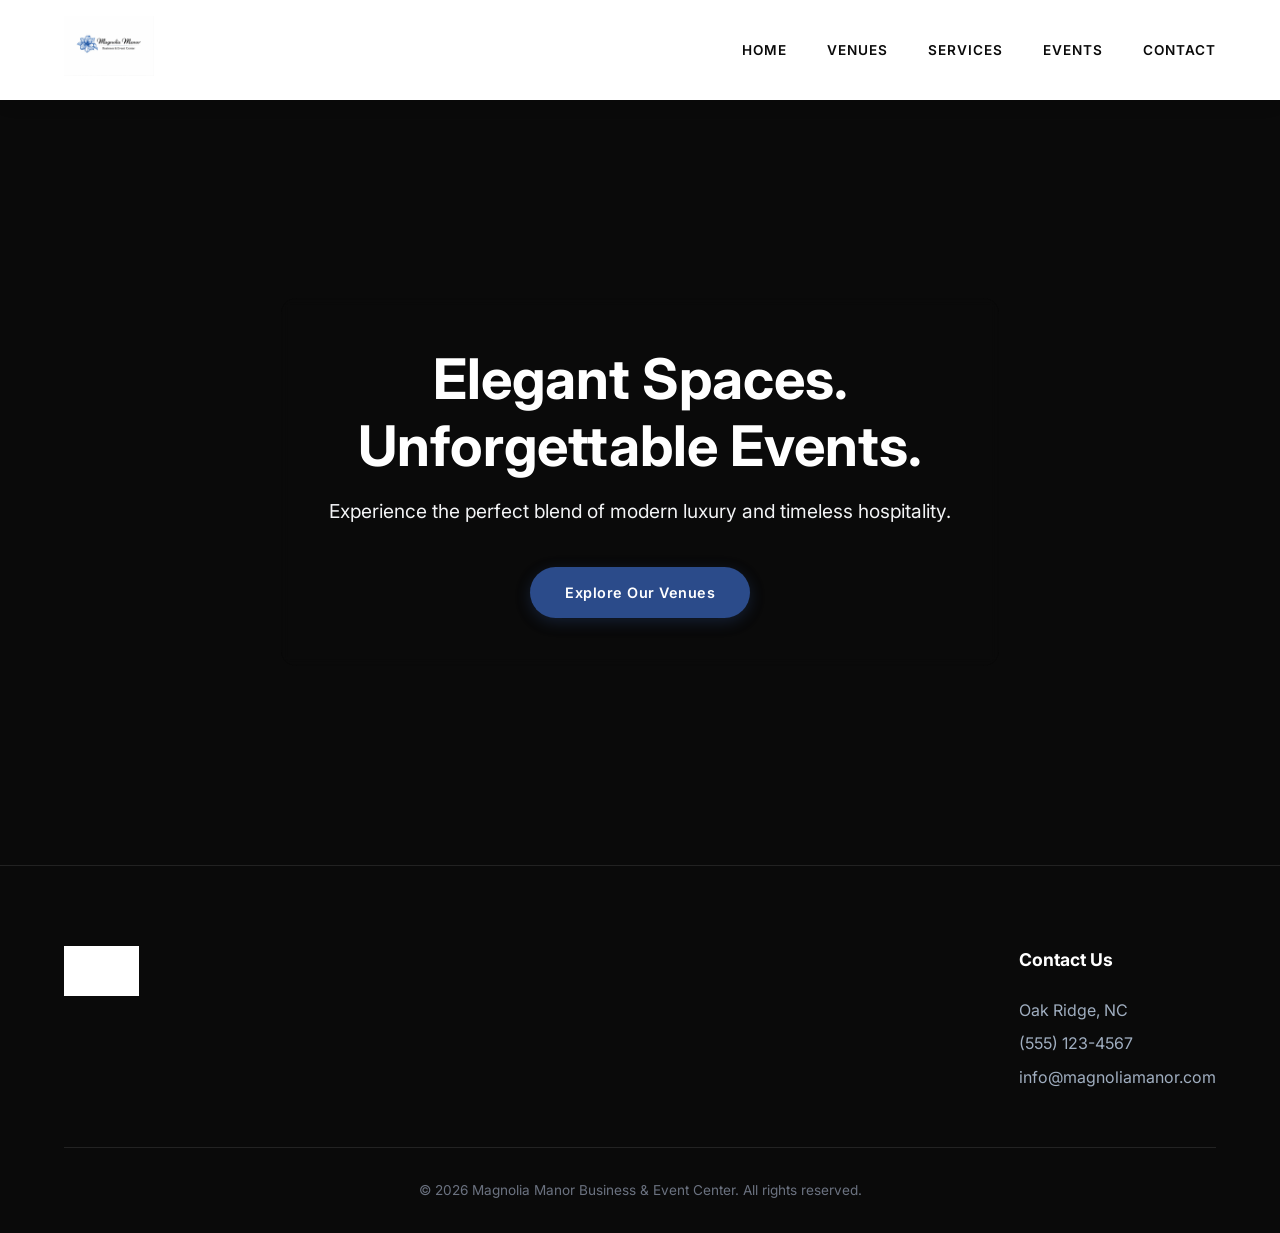
==== index.html @ e9326dfd "Created the slideshow" ====
<!DOCTYPE html>
<html lang="en">
<head>
    <meta charset="UTF-8">
    <meta name="viewport" content="width=device-width, initial-scale=1.0">
    <title>Magnolia Manor | Modern Event Center</title>
    <link href="https://fonts.googleapis.com/css2?family=Inter:wght@300;400;600;700&display=swap" rel="stylesheet">
    <link rel="stylesheet" href="style.css">
</head>
<body>
    <header>
        <div class="logo-container">
            <img src="images/logo.jpeg" alt="Magnolia Manor Logo" class="logo">
        </div>
        <nav>
            <ul>
                <li><a href="index.html">Home</a></li>
                <li><a href="venues.html">Venues</a></li>
                <li><a href="services.html">Services</a></li>
                <li><a href="events.html">Events</a></li>
                <li><a href="contact.html">Contact</a></li>
            </ul>
        </nav>
    </header>

    <section id="home" class="hero">
        <div id="hero-slider" class="slide single-slide"></div>

        <div class="hero-content">
            <h1>Elegant Spaces.<br>Unforgettable Events.</h1>
            <p>Experience the perfect blend of modern luxury and timeless hospitality.</p>
            <a href="venues.html" class="btn">Explore Our Venues</a>
        </div>
    </section>

    <script>
        const slider = document.getElementById('hero-slider');
        const totalImages = 50; // Change this to your exact number of images
        let currentImage = 1;

        // Preload the next image to prevent flickering
        function preloadImage(url) {
            const img = new Image();
            img.src = url;
        }

        // The Slideshow Function
        setInterval(() => {
            // Fade out
            slider.style.opacity = 0;

            setTimeout(() => {
                // Change the image while invisible
                currentImage++;
                if (currentImage > totalImages) {
                    currentImage = 1;
                }

                const nextImageUrl = `images/slides/${currentImage}.jpeg`; // Update your folder path if needed
                slider.style.backgroundImage = `url('${nextImageUrl}')`;

                // Fade back in
                slider.style.opacity = 0.6; // Matches the max opacity from our CSS

                // Preload the image after this one
                let nextToLoad = currentImage + 1 > totalImages ? 1 : currentImage + 1;
                preloadImage(`images/slides/${nextToLoad}.jpeg`);

            }, 1000); // Wait 1 second for fade out to complete before swapping

        }, 6000); // Changes every 6 seconds
    </script>

    <footer>
        <div class="footer-content">
            <div class="footer-logo">
                <img src="images/logo.jpeg" alt="Magnolia Manor Logo" class="logo">
            </div>
            <div class="footer-contact">
                <p><strong>Contact Us</strong></p>
                <p>Oak Ridge, NC</p>
                <p>(555) 123-4567</p>
                <p>info@magnoliamanor.com</p>
            </div>
        </div>
        <div class="footer-bottom">
            <p>&copy; 2026 Magnolia Manor Business & Event Center. All rights reserved.</p>
        </div>
    </footer>
</body>
</html>
---- style.css ----
/* Base Styles & Reset */
* {
    margin: 0;
    padding: 0;
    box-sizing: border-box;
}

body {
    font-family: 'Inter', sans-serif;
    line-height: 1.6;
    color: #111111;
    background-color: #FAFAFA;
    overflow-x: hidden;
}

/* Brand Colors */
:root {
    --primary-blue: #2B4B8A;
    --dark: #0A0A0A;
    --white: #FFFFFF;
    --gray-light: #F3F4F6;
    --gray-text: #4B5563;
}

/* Header */
header {
    display: flex;
    justify-content: space-between;
    align-items: center;
    padding: 1rem 5%;
    background: rgba(255, 255, 255, 0.95);
    backdrop-filter: blur(10px);
    box-shadow: 0 4px 20px rgba(0,0,0,0.05);
    position: sticky;
    top: 0;
    z-index: 100;
}

.logo {
    max-height: 60px;
    width: auto;
}

nav ul {
    list-style: none;
    display: flex;
    gap: 2.5rem;
}

nav a {
    text-decoration: none;
    color: var(--dark);
    font-weight: 600;
    font-size: 0.85rem;
    letter-spacing: 1px;
    text-transform: uppercase;
    transition: color 0.3s ease;
}

nav a:hover, nav a.active {
    color: var(--primary-blue);
}

/* Hero Section & Slideshow */
.hero {
    position: relative;
    height: 85vh;
    display: flex;
    align-items: center;
    justify-content: center;
    text-align: center;
    background-color: var(--dark);
    overflow: hidden;
}

.slide {
    position: absolute;
    top: 0;
    left: 0;
    width: 100%;
    height: 100%;
    background-size: cover;
    background-position: center;
    opacity: 0;
    z-index: 1;
    animation: crossfade 15s infinite;
}

/* Stagger the animations for 3 slides */
.slide:nth-child(1) { animation-delay: 0s; }
.slide:nth-child(2) { animation-delay: 5s; }
.slide:nth-child(3) { animation-delay: 10s; }

@keyframes crossfade {
    0% { opacity: 0; }
    10% { opacity: 0.6; } /* Max opacity is 0.6 so the black background acts as an overlay */
    33% { opacity: 0.6; }
    43% { opacity: 0; }
    100% { opacity: 0; }
}

.hero-content {
    position: relative;
    z-index: 2;
    max-width: 800px;
    padding: 3rem;
    background: rgba(10, 10, 10, 0.5); /* Text readability box */
    border-radius: 16px;
    backdrop-filter: blur(5px);
}

.hero h1 {
    font-size: 3.5rem;
    font-weight: 700;
    color: var(--white);
    margin-bottom: 1rem;
    line-height: 1.2;
}

.hero p {
    color: var(--gray-light);
    font-size: 1.2rem;
    margin-bottom: 2.5rem;
}

.btn {
    display: inline-block;
    padding: 14px 35px;
    background: var(--primary-blue);
    color: var(--white);
    text-decoration: none;
    font-weight: 600;
    font-size: 0.9rem;
    letter-spacing: 0.5px;
    border-radius: 50px;
    border: none;
    cursor: pointer;
    transition: all 0.3s ease;
    box-shadow: 0 4px 15px rgba(43, 75, 138, 0.3);
}

.btn:hover {
    background: #1d3566;
    transform: translateY(-2px);
    box-shadow: 0 6px 20px rgba(43, 75, 138, 0.4);
}

/* Sections Common */
section {
    padding: 6rem 5%;
}

.inner-page {
    min-height: 70vh;
}

h2 {
    text-align: center;
    color: var(--dark);
    font-size: 2.5rem;
    font-weight: 700;
    margin-bottom: 3.5rem;
    letter-spacing: -0.5px;
}

/* Services Section */
.services {
    background-color: var(--dark);
}

.services h2 {
    color: var(--white);
}

.services-grid {
    display: flex;
    justify-content: center;
    flex-wrap: wrap;
    gap: 2rem;
    max-width: 1200px;
    margin: 0 auto;
}

.service-box {
    background: rgba(255, 255, 255, 0.05);
    border: 1px solid rgba(255, 255, 255, 0.1);
    color: var(--white);
    padding: 3rem 2rem;
    text-align: center;
    border-radius: 16px;
    width: 340px;
    transition: transform 0.3s ease, background 0.3s ease;
}

.service-box:hover {
    transform: translateY(-5px);
    background: rgba(255, 255, 255, 0.1);
}

.service-box .icon {
    font-size: 2.5rem;
    margin-bottom: 1rem;
}

.service-box h3 {
    color: var(--white);
    font-size: 1.3rem;
    margin-bottom: 1rem;
    font-weight: 600;
}

.service-box p {
    color: #A0AEC0;
    font-size: 0.95rem;
}

/* Footer */
footer {
    background: var(--dark);
    color: var(--white);
    padding: 5rem 5% 2rem;
    border-top: 1px solid #222;
}

.footer-content {
    display: flex;
    justify-content: space-between;
    align-items: flex-start;
    flex-wrap: wrap;
    max-width: 1200px;
    margin: 0 auto 3rem;
    gap: 2rem;
}

.footer-logo img {
    filter: brightness(0) invert(1);
    max-height: 50px;
}

.footer-contact p {
    color: #A0AEC0;
    margin-bottom: 0.5rem;
}

.footer-contact strong {
    color: var(--white);
    font-size: 1.1rem;
    display: inline-block;
    margin-bottom: 1rem;
}

.footer-bottom {
    text-align: center;
    font-size: 0.85rem;
    color: #6B7280;
    border-top: 1px solid rgba(255,255,255,0.1);
    padding-top: 2rem;
    max-width: 1200px;
    margin: 0 auto;
}

/* Mobile Responsiveness */
@media (max-width: 768px) {
    .hero h1 {
        font-size: 2.5rem;
    }
    nav ul {
        gap: 1rem;
        flex-wrap: wrap;
        justify-content: center;
    }
    header {
        flex-direction: column;
        gap: 1rem;
    }
}
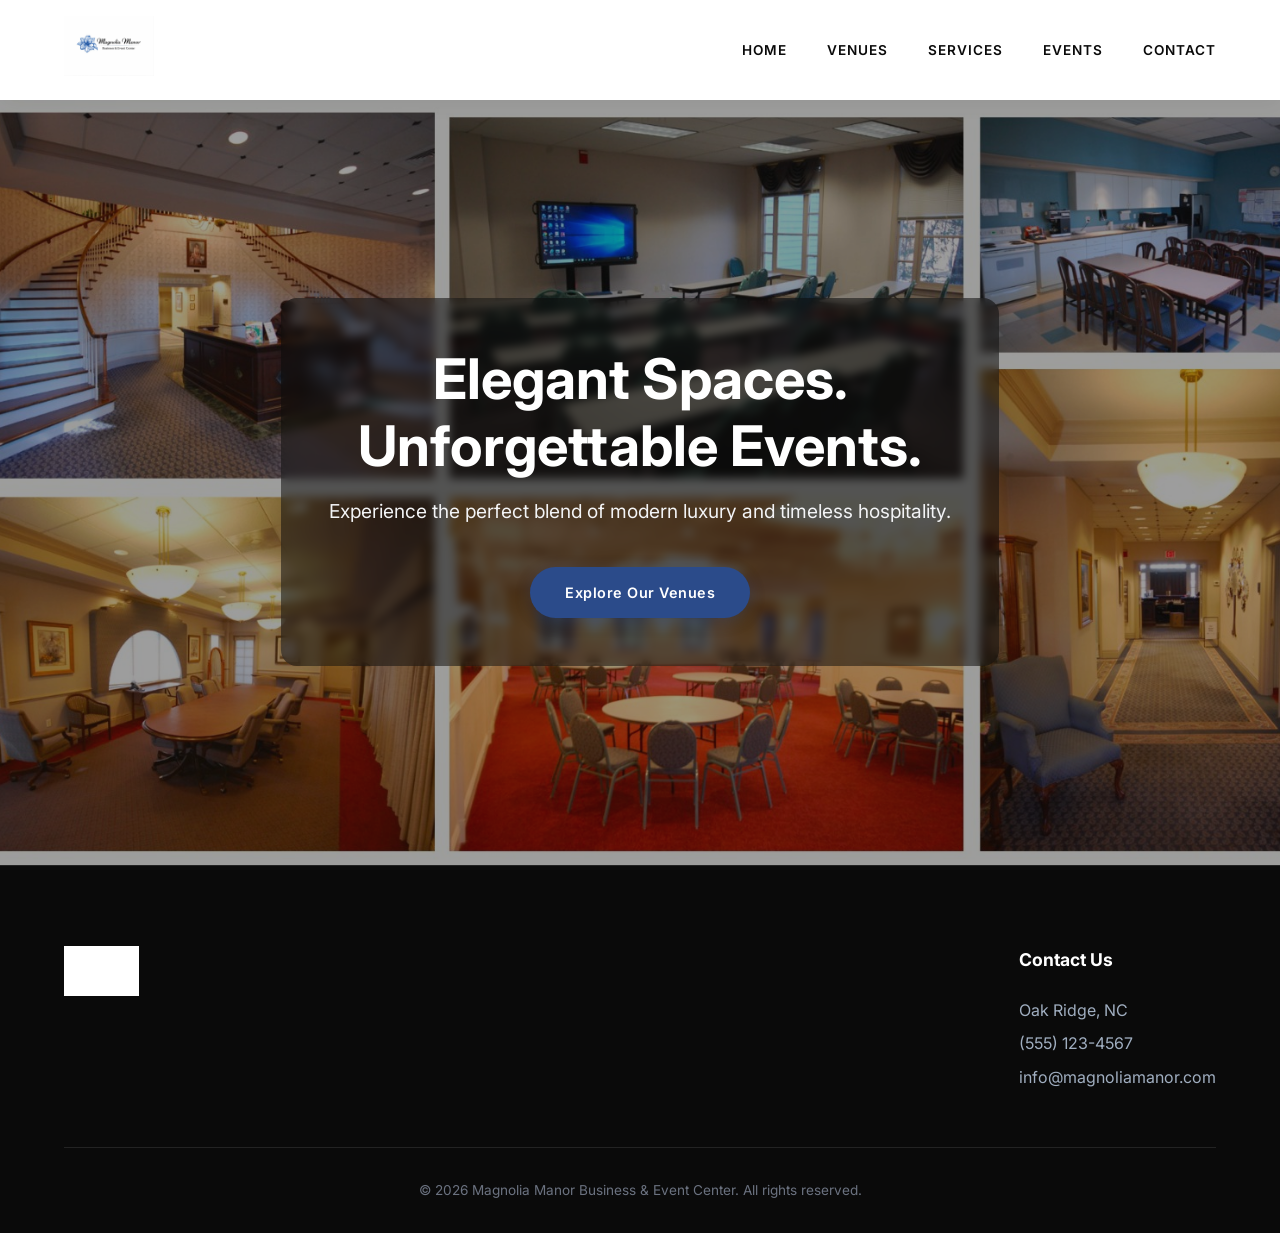
==== commit 170ddf07: "Fixed the delay" ====
--- a/index.html
+++ b/index.html
@@ -24,7 +24,7 @@
     </header>
 
     <section id="home" class="hero">
-        <div id="hero-slider" class="slide single-slide"></div>
+        <div id="hero-slider" class="single-slide"></div>
 
         <div class="hero-content">
             <h1>Elegant Spaces.<br>Unforgettable Events.</h1>
@@ -38,11 +38,19 @@
         const totalImages = 50; // Change this to your exact number of images
         let currentImage = 1;
 
+        // --- NEW CODE: Load the first image immediately on page load ---
+        slider.style.backgroundImage = `url('images/slides/${currentImage}.jpeg')`;
+        slider.style.opacity = 0.6; // Make sure it's visible right away
+        // ---------------------------------------------------------------
+
         // Preload the next image to prevent flickering
         function preloadImage(url) {
             const img = new Image();
             img.src = url;
         }
+
+        // Preload the second image right away so it's ready for the first transition
+        preloadImage(`images/slides/2.jpeg`);
 
         // The Slideshow Function
         setInterval(() => {
@@ -56,7 +64,7 @@
                     currentImage = 1;
                 }
 
-                const nextImageUrl = `images/slides/${currentImage}.jpeg`; // Update your folder path if needed
+                const nextImageUrl = `images/slides/${currentImage}.jpeg`;
                 slider.style.backgroundImage = `url('${nextImageUrl}')`;
 
                 // Fade back in
@@ -66,9 +74,9 @@
                 let nextToLoad = currentImage + 1 > totalImages ? 1 : currentImage + 1;
                 preloadImage(`images/slides/${nextToLoad}.jpeg`);
 
-            }, 1000); // Wait 1 second for fade out to complete before swapping
+            }, 500); // 500ms fade out time (make sure this matches your CSS transition time!)
 
-        }, 6000); // Changes every 6 seconds
+        }, 4000); // Swap images every 4 seconds
     </script>
 
     <footer>
--- a/style.css
+++ b/style.css
@@ -73,7 +73,8 @@
     overflow: hidden;
 }
 
-.slide {
+/* Replace the old .slide and @keyframes with this */
+.single-slide {
     position: absolute;
     top: 0;
     left: 0;
@@ -81,9 +82,10 @@
     height: 100%;
     background-size: cover;
     background-position: center;
-    opacity: 0;
+    background-image: url('images/slides/1.jpg'); /* The first image */
+    opacity: 0.6;
     z-index: 1;
-    animation: crossfade 15s infinite;
+    transition: opacity 1s ease-in-out; /* Smoothly fades the opacity */
 }
 
 /* Stagger the animations for 3 slides */
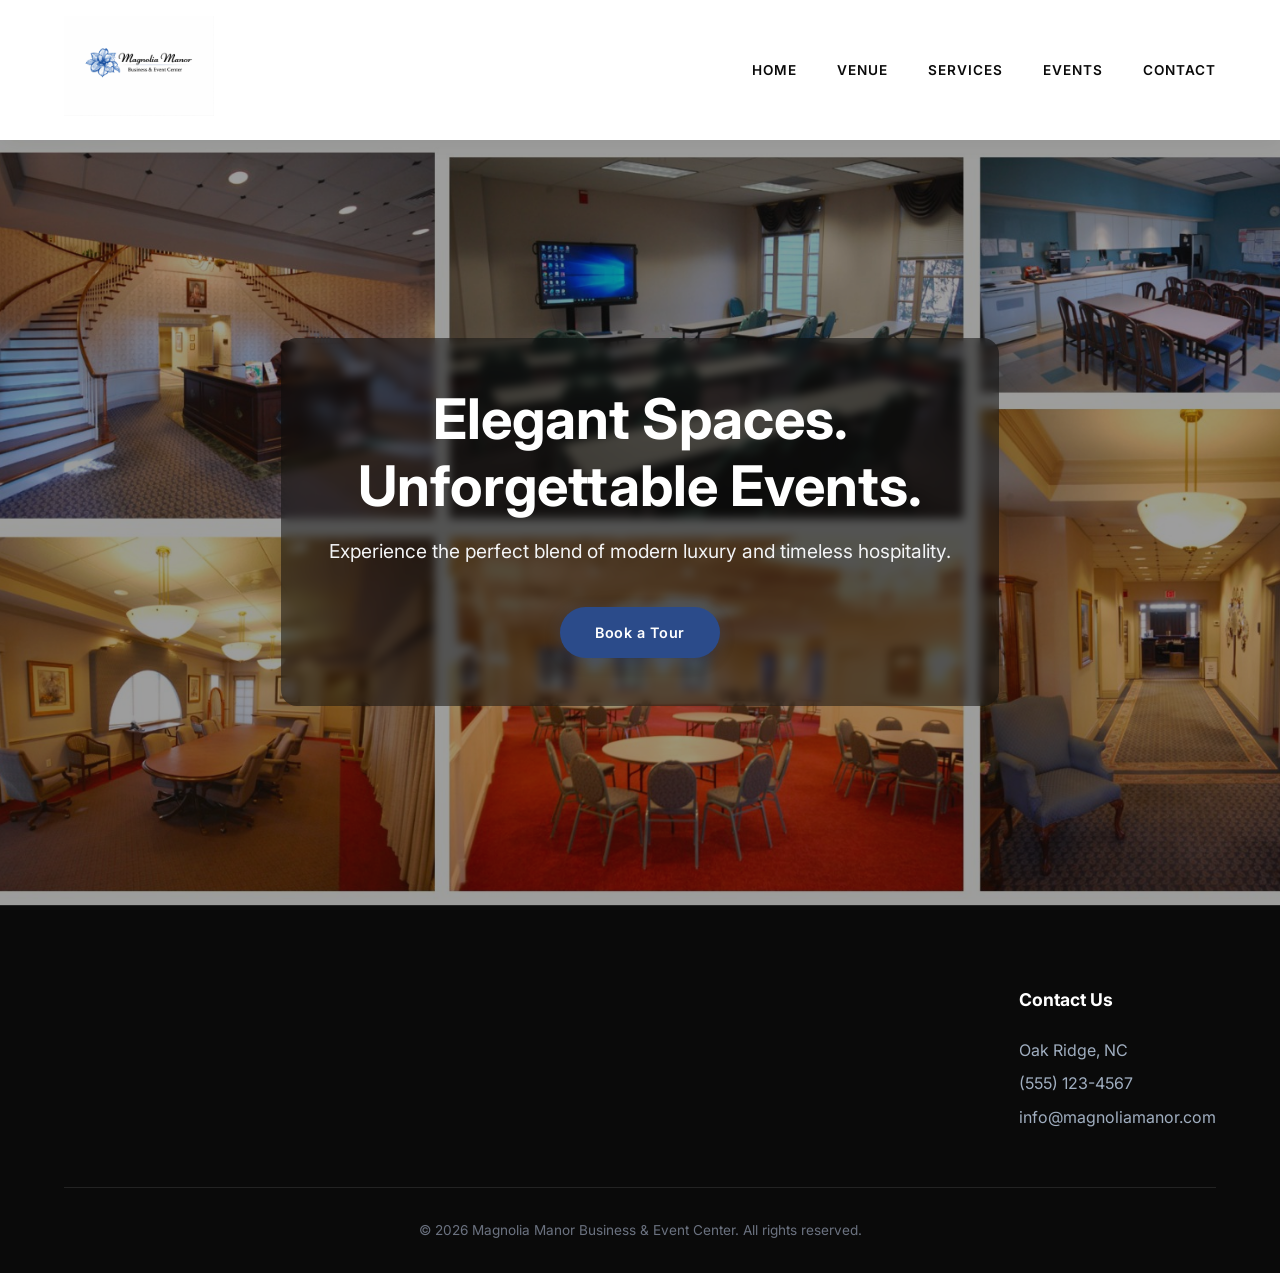
==== commit 3dc10dd5: "Minor Edits" ====
--- a/index.html
+++ b/index.html
@@ -15,7 +15,7 @@
         <nav>
             <ul>
                 <li><a href="index.html">Home</a></li>
-                <li><a href="venues.html">Venues</a></li>
+                <li><a href="venue.html">Venue</a></li>
                 <li><a href="services.html">Services</a></li>
                 <li><a href="events.html">Events</a></li>
                 <li><a href="contact.html">Contact</a></li>
@@ -29,7 +29,7 @@
         <div class="hero-content">
             <h1>Elegant Spaces.<br>Unforgettable Events.</h1>
             <p>Experience the perfect blend of modern luxury and timeless hospitality.</p>
-            <a href="venues.html" class="btn">Explore Our Venues</a>
+            <a href="contact.html" class="btn">Book a Tour</a>
         </div>
     </section>
 
--- a/style.css
+++ b/style.css
@@ -37,8 +37,9 @@
 }
 
 .logo {
-    max-height: 60px;
+    max-height: 100px;
     width: auto;
+    mix-blend-mode: multiply;
 }
 
 nav ul {
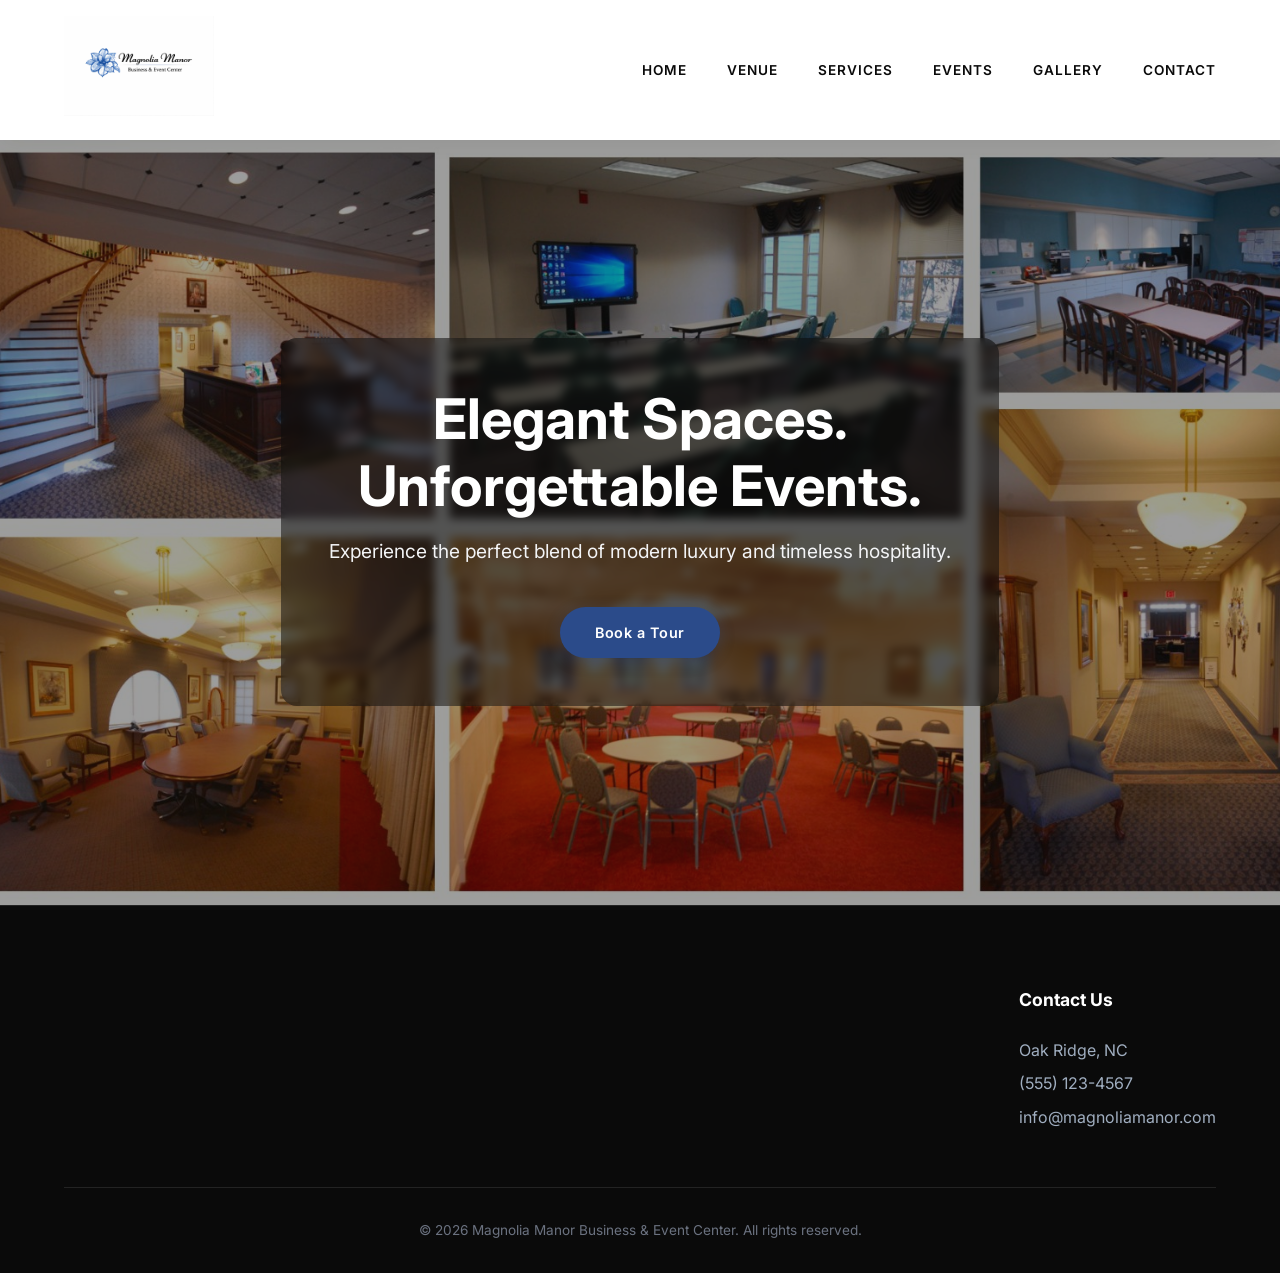
==== commit 2a103bd1: "Added Gallery" ====
--- a/index.html
+++ b/index.html
@@ -18,6 +18,7 @@
                 <li><a href="venue.html">Venue</a></li>
                 <li><a href="services.html">Services</a></li>
                 <li><a href="events.html">Events</a></li>
+                <li><a href="gallery.html">Gallery</a></li>
                 <li><a href="contact.html">Contact</a></li>
             </ul>
         </nav>
--- a/style.css
+++ b/style.css
@@ -276,4 +276,96 @@
         flex-direction: column;
         gap: 1rem;
     }
+}
+
+/* =========================================
+   Gallery & Lightbox Styles
+   ========================================= */
+
+.gallery-grid {
+    display: grid;
+    grid-template-columns: repeat(auto-fit, minmax(300px, 1fr));
+    gap: 1.5rem;
+    max-width: 1200px;
+    margin: 0 auto;
+}
+
+.gallery-item {
+    width: 100%;
+    height: 250px;
+    object-fit: cover;
+    border-radius: 8px;
+    cursor: pointer;
+    transition: transform 0.3s ease, box-shadow 0.3s ease;
+}
+
+.gallery-item:hover {
+    transform: scale(1.03);
+    box-shadow: 0 10px 20px rgba(0,0,0,0.15);
+}
+
+/* Lightbox Background */
+.lightbox {
+    display: none; /* Hidden by default */
+    position: fixed;
+    z-index: 9999;
+    top: 0;
+    left: 0;
+    width: 100%;
+    height: 100%;
+    background-color: rgba(10, 10, 10, 0.95);
+    align-items: center;
+    justify-content: center;
+}
+
+/* Expanded Image */
+.lightbox img {
+    max-width: 85%;
+    max-height: 85vh;
+    border-radius: 4px;
+    box-shadow: 0 0 30px rgba(0,0,0,0.8);
+    animation: fadeIn 0.3s ease;
+}
+
+@keyframes fadeIn {
+    from { opacity: 0; transform: scale(0.95); }
+    to { opacity: 1; transform: scale(1); }
+}
+
+/* Controls */
+.close-btn, .prev-btn, .next-btn {
+    position: absolute;
+    color: var(--white);
+    font-size: 3rem;
+    cursor: pointer;
+    user-select: none;
+    transition: color 0.3s, transform 0.2s;
+    background: rgba(0,0,0,0.3);
+    border-radius: 50%;
+    width: 60px;
+    height: 60px;
+    display: flex;
+    align-items: center;
+    justify-content: center;
+}
+
+.close-btn {
+    top: 30px;
+    right: 40px;
+    font-size: 2.5rem;
+    background: transparent;
+}
+.prev-btn { left: 30px; }
+.next-btn { right: 30px; }
+
+.close-btn:hover, .prev-btn:hover, .next-btn:hover {
+    color: var(--primary-blue);
+    transform: scale(1.1);
+}
+
+/* Mobile Adjustments for Lightbox */
+@media (max-width: 768px) {
+    .prev-btn { left: 10px; }
+    .next-btn { right: 10px; }
+    .close-btn { top: 15px; right: 15px; }
 }
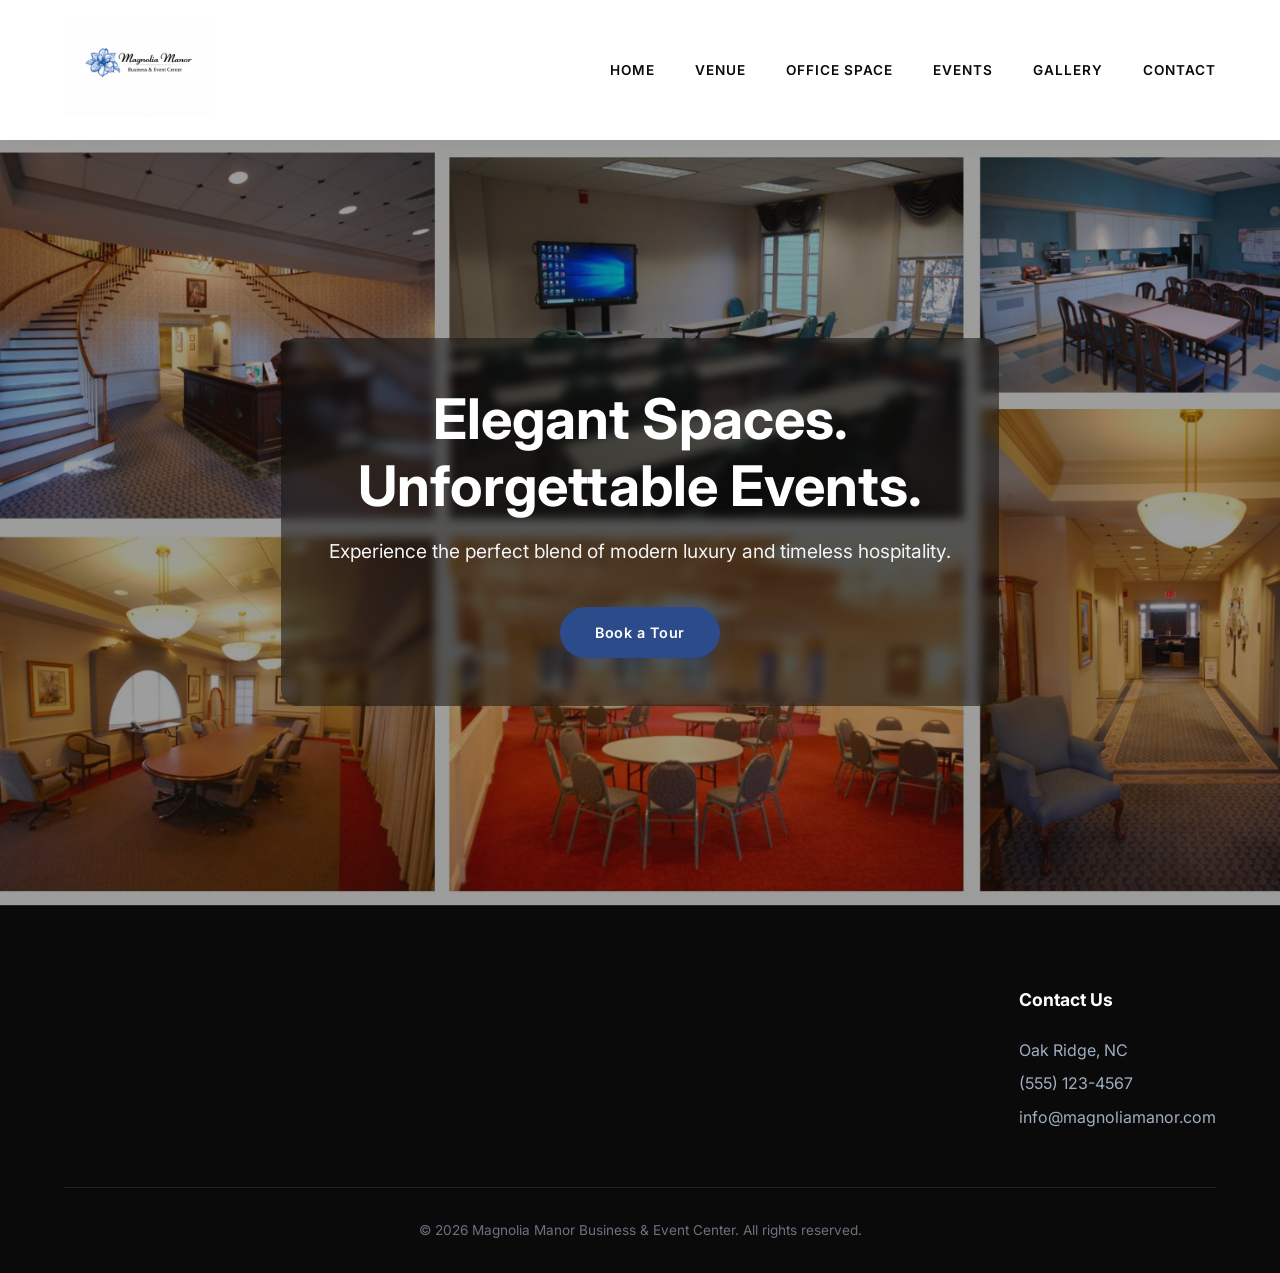
==== commit a596fe1e: "Fixed some bugs" ====
--- a/index.html
+++ b/index.html
@@ -16,7 +16,7 @@
             <ul>
                 <li><a href="index.html">Home</a></li>
                 <li><a href="venue.html">Venue</a></li>
-                <li><a href="services.html">Services</a></li>
+                <li><a href="officespace.html">Office Space</a></li>
                 <li><a href="events.html">Events</a></li>
                 <li><a href="gallery.html">Gallery</a></li>
                 <li><a href="contact.html">Contact</a></li>
--- a/style.css
+++ b/style.css
@@ -347,6 +347,7 @@
     display: flex;
     align-items: center;
     justify-content: center;
+    line-height: 1; /* Fixes vertical centering issues */
 }
 
 .close-btn {
@@ -355,8 +356,16 @@
     font-size: 2.5rem;
     background: transparent;
 }
-.prev-btn { left: 30px; }
-.next-btn { right: 30px; }
+
+.prev-btn {
+    left: 30px;
+    padding-right: 4px; /* Optical nudge to center the left arrow */
+}
+
+.next-btn {
+    right: 30px;
+    padding-left: 4px; /* Optical nudge to center the right arrow */
+}
 
 .close-btn:hover, .prev-btn:hover, .next-btn:hover {
     color: var(--primary-blue);
@@ -368,4 +377,92 @@
     .prev-btn { left: 10px; }
     .next-btn { right: 10px; }
     .close-btn { top: 15px; right: 15px; }
+}
+
+/* --- Contact Page Styles --- */
+.contact-section {
+    padding: 60px 20px;
+    background-color: #f9f9f9; /* Soft background color */
+    display: flex;
+    justify-content: center;
+}
+
+.contact-container {
+    background-color: #ffffff;
+    max-width: 600px;
+    width: 100%;
+    padding: 40px;
+    border-radius: 12px;
+    box-shadow: 0 8px 24px rgba(0, 0, 0, 0.08); /* Soft drop shadow */
+    text-align: center;
+}
+
+.contact-container h2 {
+    margin-bottom: 10px;
+    color: #333333;
+    font-family: "Georgia", serif; /* Gives a classy, venue-appropriate vibe */
+}
+
+.contact-container p {
+    color: #666666;
+    margin-bottom: 30px;
+    line-height: 1.6;
+}
+
+/* Form Layout */
+.contact-form {
+    display: flex;
+    flex-direction: column;
+    text-align: left;
+}
+
+.form-group {
+    margin-bottom: 20px;
+}
+
+.form-group label {
+    display: block;
+    margin-bottom: 8px;
+    font-weight: 600;
+    color: #444444;
+    font-size: 0.9rem;
+}
+
+/* Input & Textarea Styling */
+.form-group input,
+.form-group textarea {
+    width: 100%;
+    padding: 12px 15px;
+    border: 1px solid #cccccc;
+    border-radius: 6px;
+    font-size: 1rem;
+    font-family: inherit;
+    transition: border-color 0.3s ease, box-shadow 0.3s ease;
+}
+
+/* Change border color when clicking on an input */
+.form-group input:focus,
+.form-group textarea:focus {
+    outline: none;
+    border-color: #2b4c7e; /* Elegant blue */
+    box-shadow: 0 0 0 3px rgba(43, 76, 126, 0.2);
+}
+
+/* Submit Button Styling */
+.submit-btn {
+    background-color: #2b4c7e; /* Elegant blue background */
+    color: #ffffff;
+    border: none;
+    padding: 15px 20px;
+    font-size: 1rem;
+    font-weight: bold;
+    border-radius: 6px;
+    cursor: pointer;
+    transition: background-color 0.3s ease, transform 0.2s ease;
+    margin-top: 10px;
+}
+
+.submit-btn:hover {
+    background-color: #1a365d; /* Darker navy blue on hover */
+    transform: translateY(-2px); /* Slight lift effect */
 }
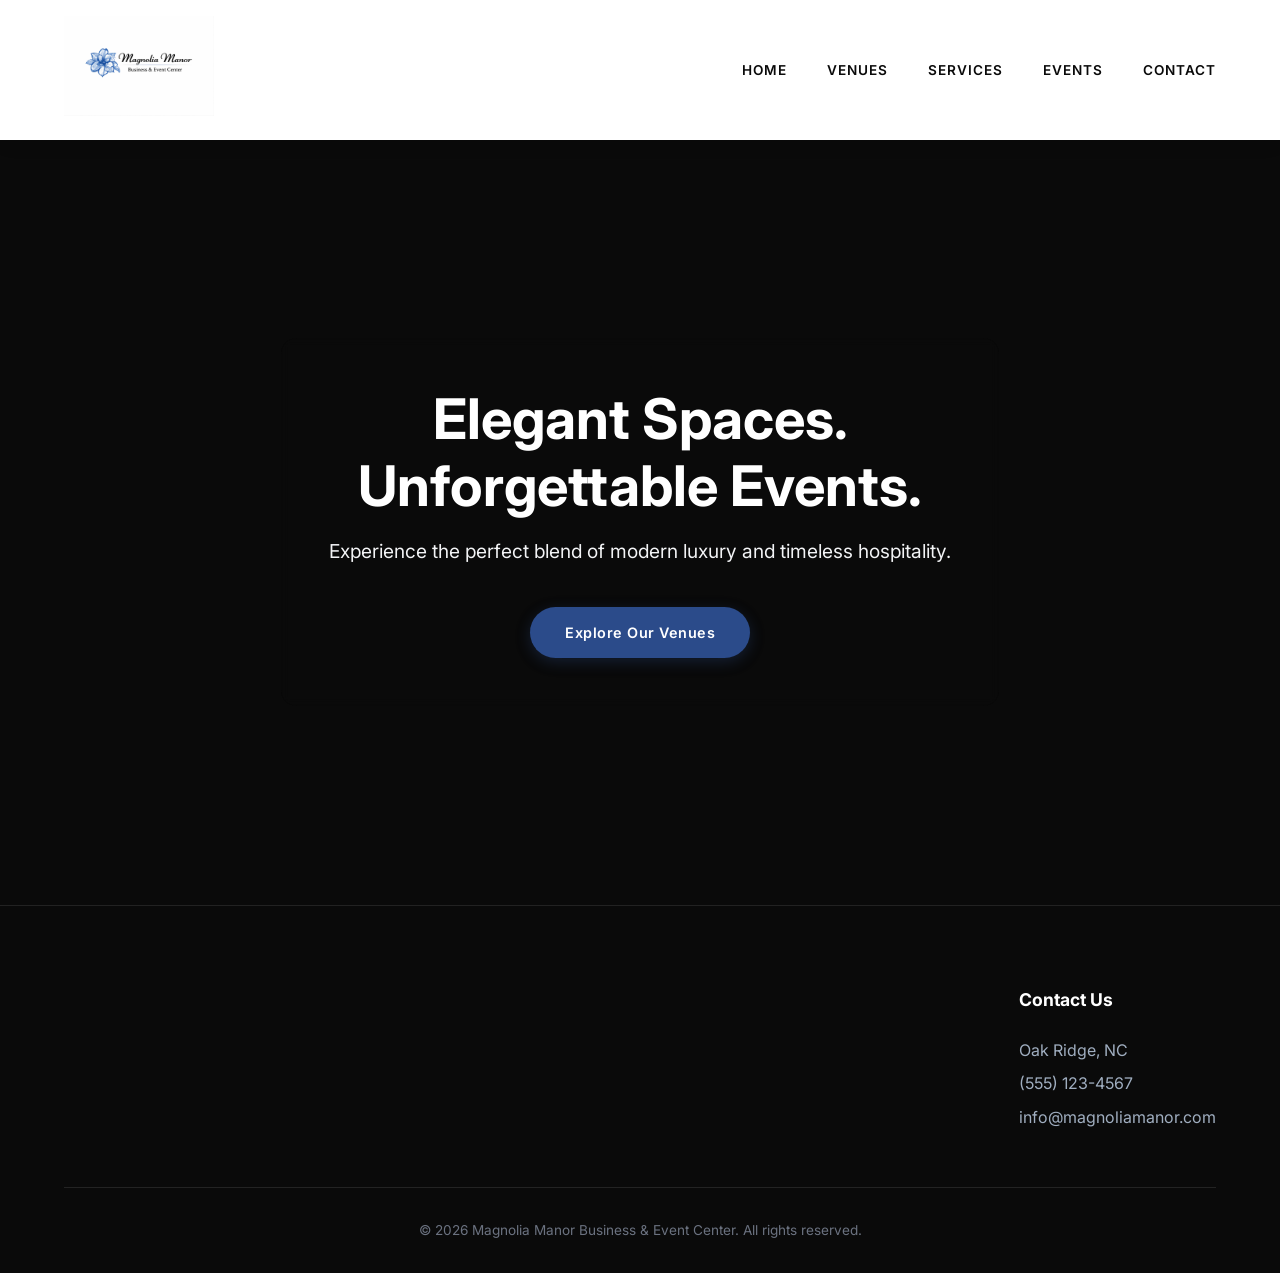
==== commit d4ce12a2: "Added Favicon" ====
--- a/index.html
+++ b/index.html
@@ -4,6 +4,7 @@
     <meta charset="UTF-8">
     <meta name="viewport" content="width=device-width, initial-scale=1.0">
     <title>Magnolia Manor | Modern Event Center</title>
+    <link rel="icon" type="image/jpeg" href="images/logo.jpeg">
     <link href="https://fonts.googleapis.com/css2?family=Inter:wght@300;400;600;700&display=swap" rel="stylesheet">
     <link rel="stylesheet" href="style.css">
 </head>
@@ -15,10 +16,9 @@
         <nav>
             <ul>
                 <li><a href="index.html">Home</a></li>
-                <li><a href="venue.html">Venue</a></li>
-                <li><a href="officespace.html">Office Space</a></li>
+                <li><a href="venues.html">Venues</a></li>
+                <li><a href="services.html">Services</a></li>
                 <li><a href="events.html">Events</a></li>
-                <li><a href="gallery.html">Gallery</a></li>
                 <li><a href="contact.html">Contact</a></li>
             </ul>
         </nav>
@@ -30,7 +30,7 @@
         <div class="hero-content">
             <h1>Elegant Spaces.<br>Unforgettable Events.</h1>
             <p>Experience the perfect blend of modern luxury and timeless hospitality.</p>
-            <a href="contact.html" class="btn">Book a Tour</a>
+            <a href="venues.html" class="btn">Explore Our Venues</a>
         </div>
     </section>
 
@@ -39,19 +39,11 @@
         const totalImages = 50; // Change this to your exact number of images
         let currentImage = 1;
 
-        // --- NEW CODE: Load the first image immediately on page load ---
-        slider.style.backgroundImage = `url('images/slides/${currentImage}.jpeg')`;
-        slider.style.opacity = 0.6; // Make sure it's visible right away
-        // ---------------------------------------------------------------
-
         // Preload the next image to prevent flickering
         function preloadImage(url) {
             const img = new Image();
             img.src = url;
         }
-
-        // Preload the second image right away so it's ready for the first transition
-        preloadImage(`images/slides/2.jpeg`);
 
         // The Slideshow Function
         setInterval(() => {
@@ -65,7 +57,7 @@
                     currentImage = 1;
                 }
 
-                const nextImageUrl = `images/slides/${currentImage}.jpeg`;
+                const nextImageUrl = `images/slides/${currentImage}.jpeg`; // Update your folder path if needed
                 slider.style.backgroundImage = `url('${nextImageUrl}')`;
 
                 // Fade back in
@@ -75,9 +67,9 @@
                 let nextToLoad = currentImage + 1 > totalImages ? 1 : currentImage + 1;
                 preloadImage(`images/slides/${nextToLoad}.jpeg`);
 
-            }, 500); // 500ms fade out time (make sure this matches your CSS transition time!)
+            }, 1000); // Wait 1 second for fade out to complete before swapping
 
-        }, 4000); // Swap images every 4 seconds
+        }, 6000); // Changes every 6 seconds
     </script>
 
     <footer>
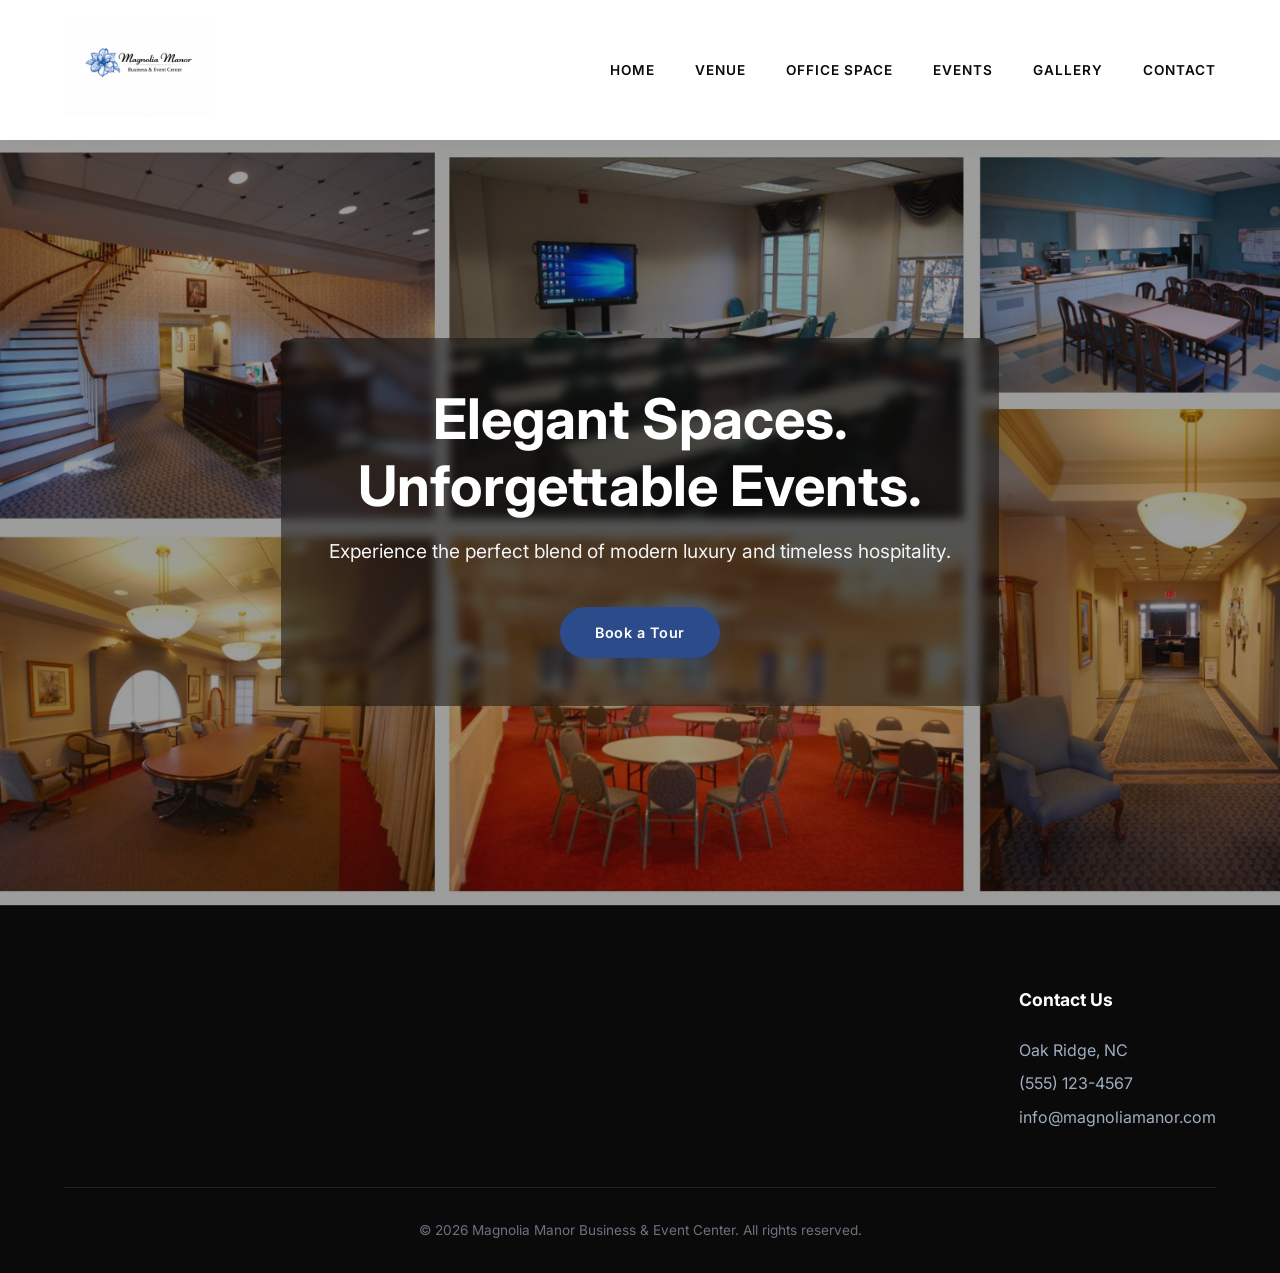
==== commit a01a327a: "Merge remote-tracking branch 'origin/master'" ====
--- a/index.html
+++ b/index.html
@@ -16,9 +16,10 @@
         <nav>
             <ul>
                 <li><a href="index.html">Home</a></li>
-                <li><a href="venues.html">Venues</a></li>
-                <li><a href="services.html">Services</a></li>
+                <li><a href="venue.html">Venue</a></li>
+                <li><a href="officespace.html">Office Space</a></li>
                 <li><a href="events.html">Events</a></li>
+                <li><a href="gallery.html">Gallery</a></li>
                 <li><a href="contact.html">Contact</a></li>
             </ul>
         </nav>
@@ -30,7 +31,7 @@
         <div class="hero-content">
             <h1>Elegant Spaces.<br>Unforgettable Events.</h1>
             <p>Experience the perfect blend of modern luxury and timeless hospitality.</p>
-            <a href="venues.html" class="btn">Explore Our Venues</a>
+            <a href="contact.html" class="btn">Book a Tour</a>
         </div>
     </section>
 
@@ -39,11 +40,19 @@
         const totalImages = 50; // Change this to your exact number of images
         let currentImage = 1;
 
+        // --- NEW CODE: Load the first image immediately on page load ---
+        slider.style.backgroundImage = `url('images/slides/${currentImage}.jpeg')`;
+        slider.style.opacity = 0.6; // Make sure it's visible right away
+        // ---------------------------------------------------------------
+
         // Preload the next image to prevent flickering
         function preloadImage(url) {
             const img = new Image();
             img.src = url;
         }
+
+        // Preload the second image right away so it's ready for the first transition
+        preloadImage(`images/slides/2.jpeg`);
 
         // The Slideshow Function
         setInterval(() => {
@@ -57,7 +66,7 @@
                     currentImage = 1;
                 }
 
-                const nextImageUrl = `images/slides/${currentImage}.jpeg`; // Update your folder path if needed
+                const nextImageUrl = `images/slides/${currentImage}.jpeg`;
                 slider.style.backgroundImage = `url('${nextImageUrl}')`;
 
                 // Fade back in
@@ -67,9 +76,9 @@
                 let nextToLoad = currentImage + 1 > totalImages ? 1 : currentImage + 1;
                 preloadImage(`images/slides/${nextToLoad}.jpeg`);
 
-            }, 1000); // Wait 1 second for fade out to complete before swapping
+            }, 500); // 500ms fade out time (make sure this matches your CSS transition time!)
 
-        }, 6000); // Changes every 6 seconds
+        }, 4000); // Swap images every 4 seconds
     </script>
 
     <footer>
